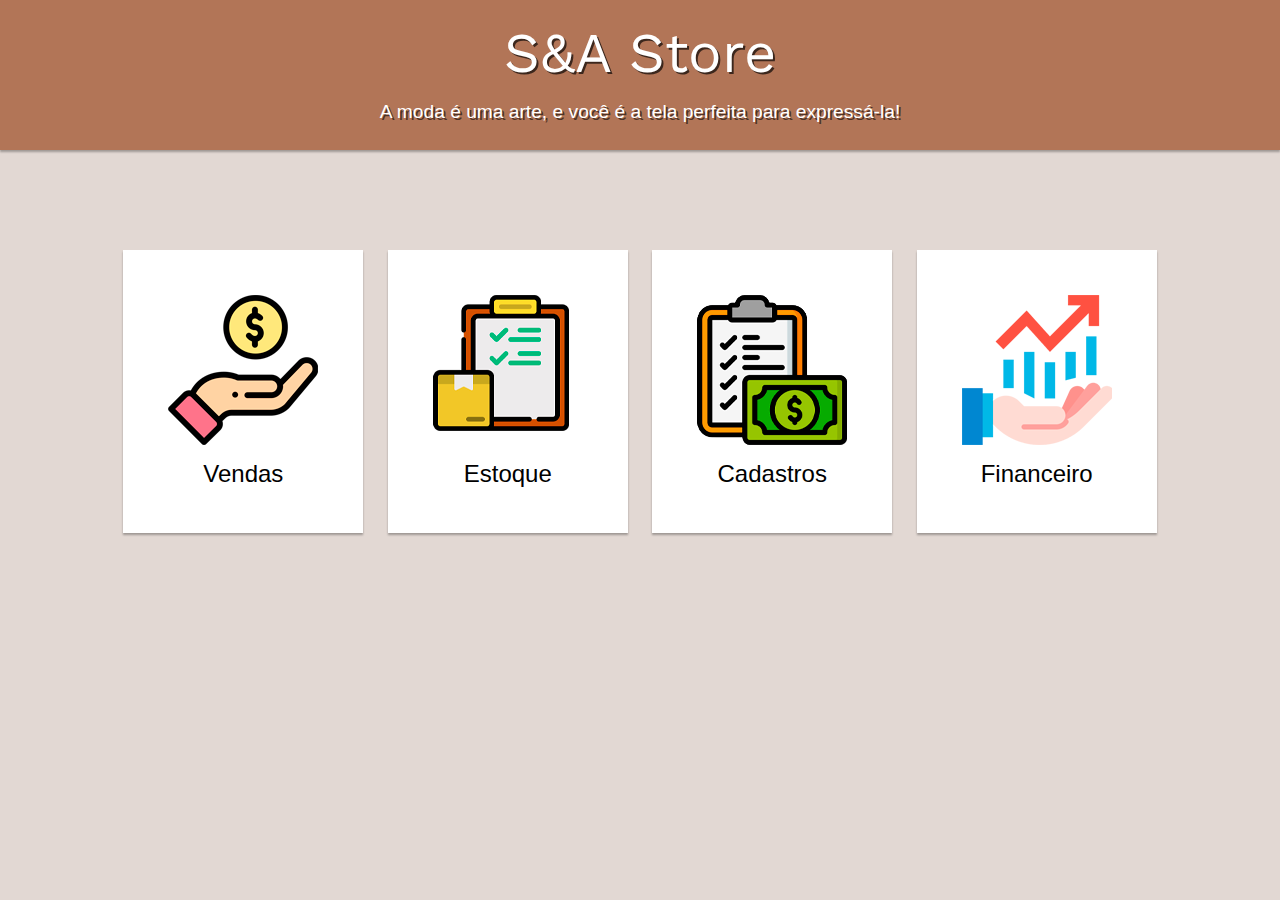
==== html/pghome.html @ 168d9e8a "versão 1.00.0" ====
<!DOCTYPE html>
<html lang="pt-br">
<head>
    <meta charset="UTF-8">
    <meta name="viewport" content="width=device-width, initial-scale=1.0">
    <title>S&A Store</title>
    <link rel="stylesheet" href="/Css/pghome.css">
</head>
<body>
        <header>
                <h1>S&A Store</h1>
                <p>A moda é uma arte, e você é a tela perfeita para expressá-la!</p>
        </header>
        <main>
            <nav>
                <div class="link-container">
                  <a href="/html/vendas.html">
                    <img src="/Imagens/Vendas.png" alt="">
                    <span>Vendas</span>
                  </a>
                </div>
                <div class="link-container">
                  <a href="/html/Estoques.html">
                    <img src="/Imagens/Estoque.png" alt="">
                    <span>Estoque</span>
                </a>
                </div>
                <div class="link-container">
                  <a href="/html/Cadastros.html">
                    <img src="/Imagens/Cadastros.png" alt="">
                    <span>Cadastros</span>
                </a>
                </div>
                <div class="link-container">
                  <a href="/html/Finançeiro.html">
                    <img src="/Imagens/finançeiro.png" alt="">
                    <span>Financeiro</span>
                </a>
                </div>
              </nav>              
        </main>
        <!-- <footer>
            <p>S&A Store</p>
        </footer> -->
</body>
</html>
---- Css/pghome.css ----
@charset "UTF-8";
@import url('https://fonts.googleapis.com/css2?family=Bebas+Neue&display=swap');
@import url('https://fonts.googleapis.com/css2?family=Work+Sans:ital,wght@0,200;0,300;0,400;0,500;0,600;0,700;0,800;1,200;1,300;1,400;1,500;1,600;1,700;1,800&display=swap');

*{
    margin: 0px;
    padding: 0px;
}

:root{
    --cor0: #ffffff;
    --cor1: #E2D8D3;
    --cor2: #e6a484;
    --cor3: #b27557;
    --cor4: #6c4633;
    --cor5: #000000;

    --fonte-destaque: 'Bebas Neue', sans-serif;
    --fonte-footer: 'Work Sans', sans-serif;
    --fonte-padrao: arial, verdana, helvetica, sans-serif;
}

/*Body*/

body{
    background-color: var(--cor1);
    font-family: var(--fonte-padrao);
}

/* Header */

header{
    background-color: var(--cor3);
    min-height: 130px;
    max-width: 1800px;
    min-width: 300px;
    text-align: center;
    padding-top: 20px;
    box-shadow: 0px 2px 2px rgba(0, 0, 0, 0.301);
}

header > h1{
    color: var(--cor0);
    font-family: var(--fonte-footer);
    font-size: 3.5em;
    margin-bottom: 15px;
    text-shadow: 2px 2px 0px rgba(0, 0, 0, 0.664);
    font-weight: normal;
}

header > p{
    color: var(--cor0);
    font-size: 1.2em;
    margin: auto;
    max-width: 525px;
    text-shadow: 2px 2px 0px rgba(0, 0, 0, 0.582);
}

/* Nav */

nav {
    color: var(--cor4);
    margin: 70px 100px 50px 80px;
    text-align: center;
}

.link-container {
    display: inline-block;
}

nav > div> a {
    margin-top: 30px;
    margin-left: 20px;
    text-decoration: none;
    font-family: var(--fonte-padrao);
    color: var(--cor5);
    font-size: 1.5em;
    background-color: white;
    padding: 45px;
    box-shadow: 0px 2px 2px rgba(0, 0, 0, 0.301);
    transition-duration: .35s;
    display: flex;
    flex-direction: column;
    align-items: center;
    justify-content: center;
}

nav >div> a:hover {
    background-color: rgb(231, 229, 229);
    font-size: 1.55em;
    padding: 45px 53px 45px 53px;
}
  
div > a > img{
    margin-bottom: 15px;
}

/* Footer */

footer{
    margin-top: 5px;
    text-align: center;
    font-family: var(--fonte-footer);
    font-size: 1.3em;
    text-shadow: 1px 1px 0px rgba(0, 0, 0, 0.377);
}
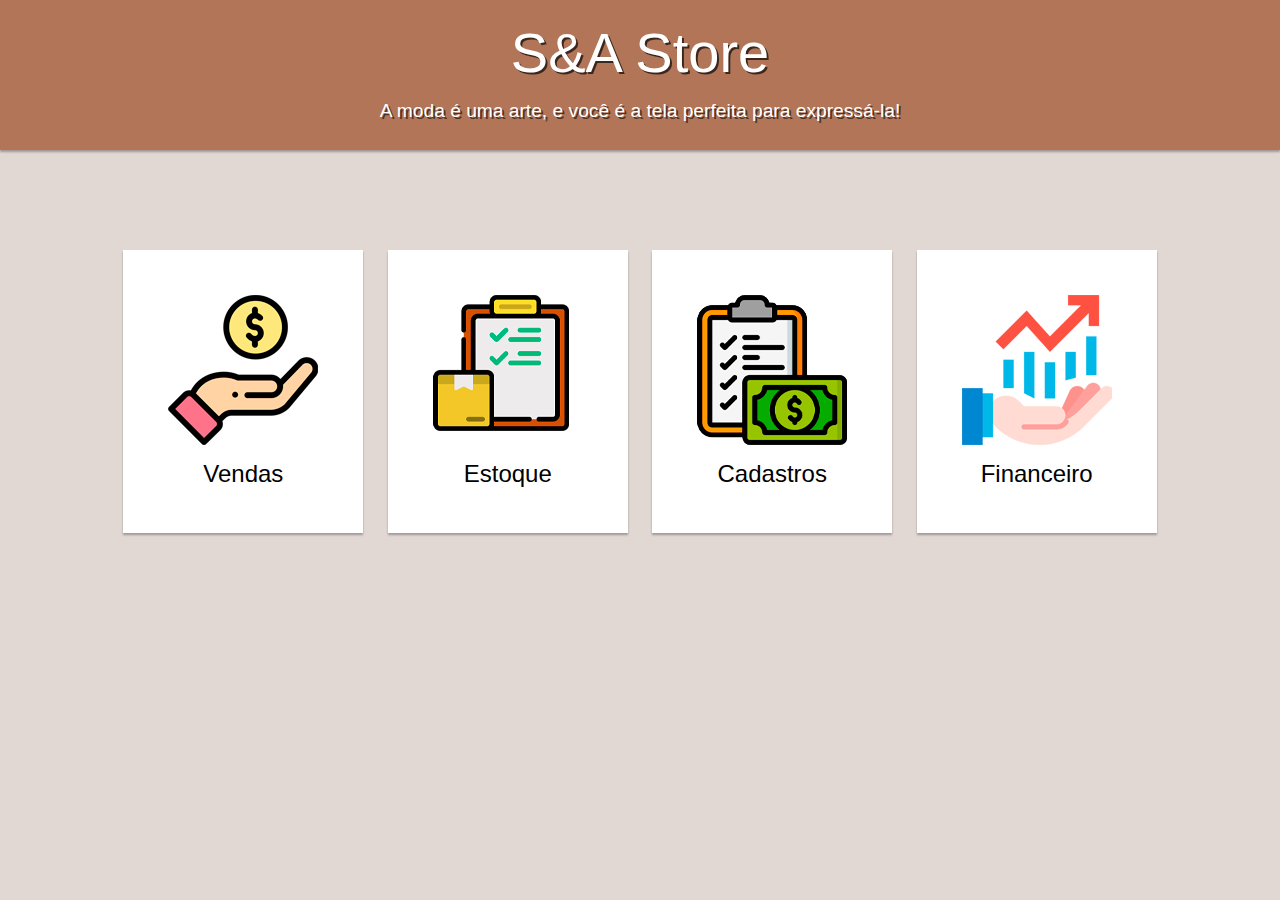
==== commit 49009dd2: "update" ====
--- a/html/pghome.html
+++ b/html/pghome.html
@@ -4,7 +4,7 @@
     <meta charset="UTF-8">
     <meta name="viewport" content="width=device-width, initial-scale=1.0">
     <title>S&A Store</title>
-    <link rel="stylesheet" href="/Css/pghome.css">
+    <link rel="stylesheet" href="../Css/pghome.css">
 </head>
 <body>
         <header>
@@ -39,8 +39,5 @@
                 </div>
               </nav>              
         </main>
-        <!-- <footer>
-            <p>S&A Store</p>
-        </footer> -->
 </body>
 </html>--- a/Css/pghome.css
+++ b/Css/pghome.css
@@ -41,7 +41,7 @@
 
 header > h1{
     color: var(--cor0);
-    font-family: var(--fonte-footer);
+    font-family: var(--fonte-padrao);
     font-size: 3.5em;
     margin-bottom: 15px;
     text-shadow: 2px 2px 0px rgba(0, 0, 0, 0.664);
@@ -94,13 +94,3 @@
 div > a > img{
     margin-bottom: 15px;
 }
-
-/* Footer */
-
-footer{
-    margin-top: 5px;
-    text-align: center;
-    font-family: var(--fonte-footer);
-    font-size: 1.3em;
-    text-shadow: 1px 1px 0px rgba(0, 0, 0, 0.377);
-}
